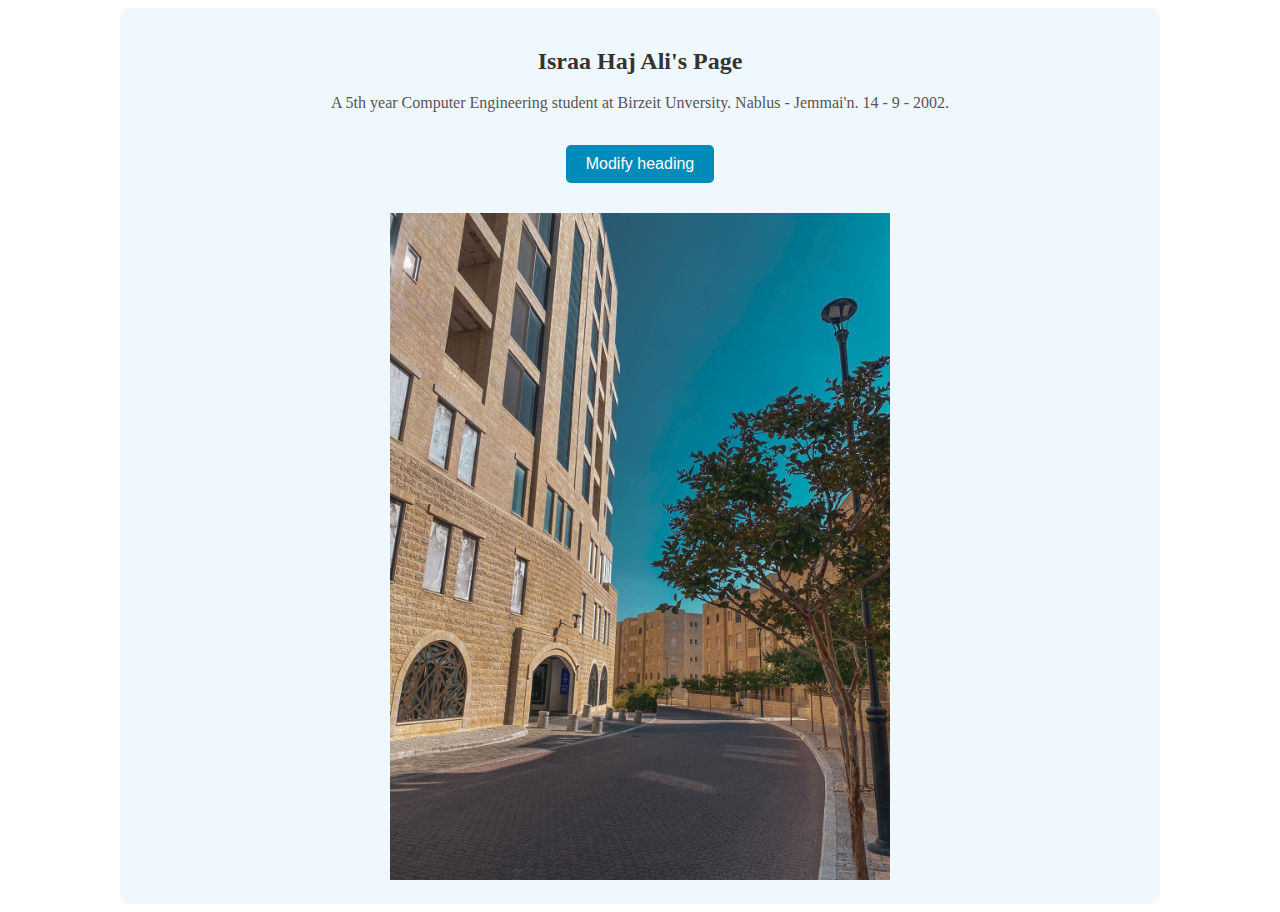
==== index.html @ ea6aca70 "Update and rename task2.html to index.html" ====
<!DOCTYPE html>
<html lang="en">
<head>
    <meta charset="UTF-8">
    <meta name="viewport" content="width=device-width, initial-scale=1.0">
    <title>Modify Content with JavaScript</title>
    
</head>
<body>

    <div id="content-box">
        <h2 id="heading">Israa Haj Ali's Page</h2>
        <p>
            A 5th year Computer Engineering student at Birzeit Unversity. Nablus - Jemmai'n. 14 - 9 - 2002. 
            
        </p>
        <div>
            <button onclick="modifyContent()">Modify heading</button>
        </div>
        <img src="Rawabi.jpg" alt="Rawabi">
    </div>

    
    <link rel="stylesheet" href="main.css">
    <script src="task2.js"></script>

</body>
</html>
---- main.css ----
/* Style for the entire content box */
#content-box {
    background-color: #f0f8ff; /* Light blue background */
    padding: 20px;
    border-radius: 10px;
    text-align: center;
    max-width: 1000px;
    margin: 0 auto; /* Center the content box */
}

/* Style for the heading */
#heading {
    color: #333; /* Dark gray text */
    font-family: 'Times New Roman', sans-serif;
    font-size: 24px;
    margin-bottom: 10px;
}

/* Style for the paragraph */
#content-box p {
    color: #555; /* Medium gray text */
    font-family: 'Georgia', serif;
    font-size: 16px;
    line-height: 1.5;
    margin-bottom: 20px;
}

/* Style for the button */
button {
    background-color: #008cba; /* Blue background */
    color: white;
    border: none;
    padding: 10px 20px;
    text-align: center;
    text-decoration: none;
    display: inline-block;
    font-size: 16px;
    margin: 10px 0;
    cursor: pointer;
    border-radius: 5px;
}

/* Change button background on hover */
button:hover {
    background-color: #005f5f; /* Darker blue */
}

/* Style for the image */
#content-box img {
    width: 50%;
    height: auto;
    border-radius: 0px;
    margin-top: 20px;
}
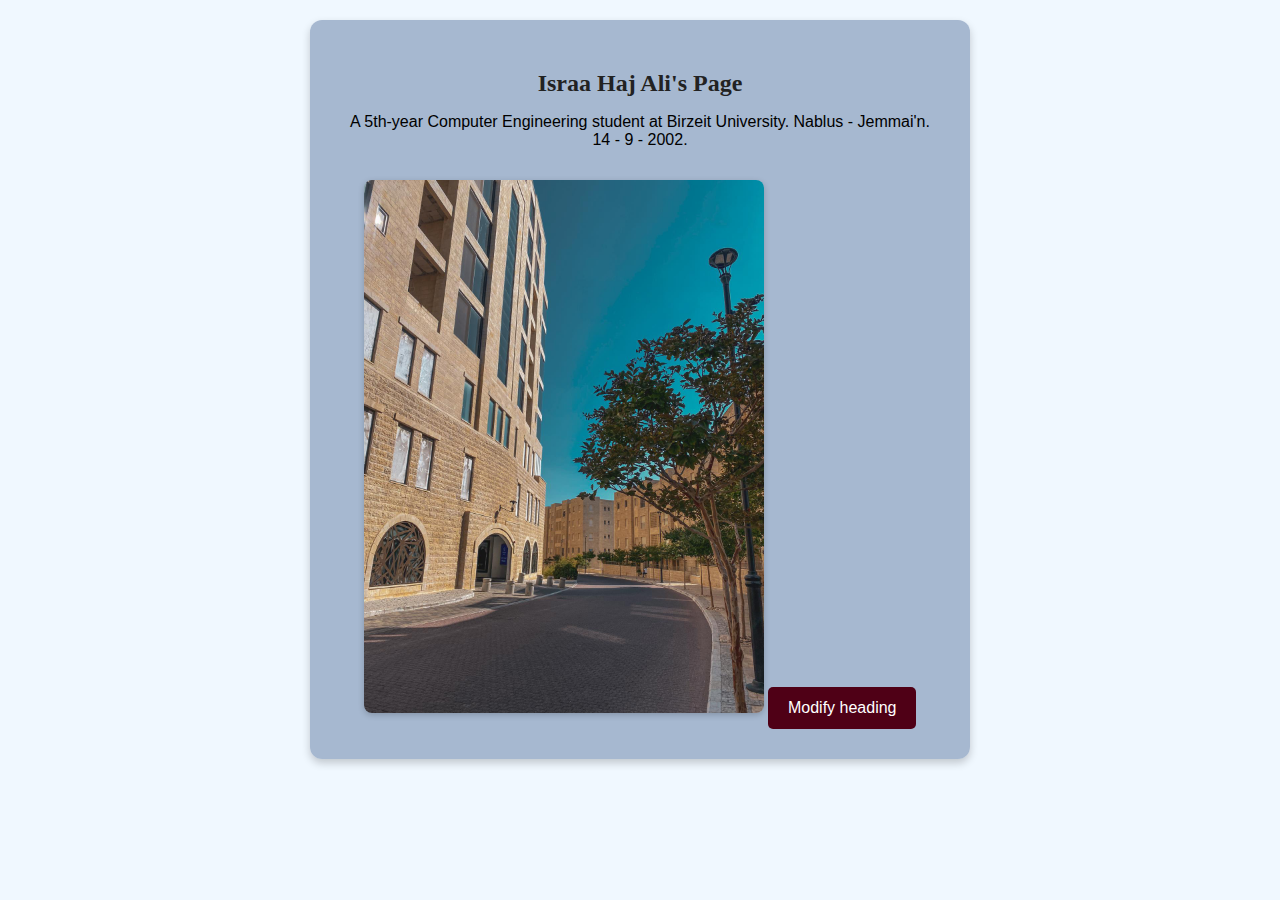
==== commit 409395d7: "Update index.html" ====
--- a/index.html
+++ b/index.html
@@ -4,25 +4,24 @@
     <meta charset="UTF-8">
     <meta name="viewport" content="width=device-width, initial-scale=1.0">
     <title>Modify Content with JavaScript</title>
-    
+    <link rel="stylesheet" href="task2.css">
 </head>
+
+
 <body>
 
-    <div id="content-box">
+    <div id="container">
         <h2 id="heading">Israa Haj Ali's Page</h2>
-        <p>
-            A 5th year Computer Engineering student at Birzeit Unversity. Nablus - Jemmai'n. 14 - 9 - 2002. 
-            
-        </p>
-        <div>
-            <button onclick="modifyContent()">Modify heading</button>
-        </div>
+        <p>A 5th-year Computer Engineering student at Birzeit University. Nablus - Jemmai'n. 14 - 9 - 2002.</p>
+        
         <img src="Rawabi.jpg" alt="Rawabi">
+
+        <button onclick="modifyContent()">Modify heading</button>
     </div>
 
-    
-    <link rel="stylesheet" href="main.css">
     <script src="task2.js"></script>
 
 </body>
+
+
 </html>
--- a/task2.css
+++ b/task2.css
@@ -0,0 +1,65 @@
+body {
+    font-family: Arial, sans-serif;
+    background-color: #f0f8ff; 
+    text-align: center;
+    margin: 0;
+    padding: 20px;
+}
+
+#container {
+    background-color: #8299baac; 
+    padding: 30px;
+    border-radius: 12px;
+    text-align: center;
+    max-width: 600px;
+    margin: auto; 
+    box-shadow: 0px 4px 8px rgba(0, 0, 0, 0.2);
+}
+
+#heading {
+    color: #222;
+    font-family: 'Times New Roman', serif;
+    font-size: 24px;
+    font-weight: bold;
+    margin-bottom: 15px;
+}
+
+
+
+#container img {
+    width: 100%; 
+    max-width: 400px; 
+    border-radius: 8px;
+    margin-top: 15px;
+    box-shadow: 0px 2px 6px rgba(0, 0, 0, 0.2);
+}
+
+button {
+    background-color: #4f0016; 
+    color: white;
+    border: none;
+    padding: 12px 20px;
+    font-size: 16px;
+    margin-top: 20px;
+    cursor: pointer;
+    border-radius: 5px;
+    transition: background 0.3s ease-in-out;
+}
+
+button:hover {
+    background-color: #622a39e0; 
+    color: rgb(255, 255, 255);
+}
+
+
+.styled {
+    background-color: #8b006f !important;
+    transition: background-color 0.3s ease-in-out;
+}
+
+
+.styled-text {
+    color: #ff0099; 
+    font-size: 24px;
+    font-weight: bold;
+}
